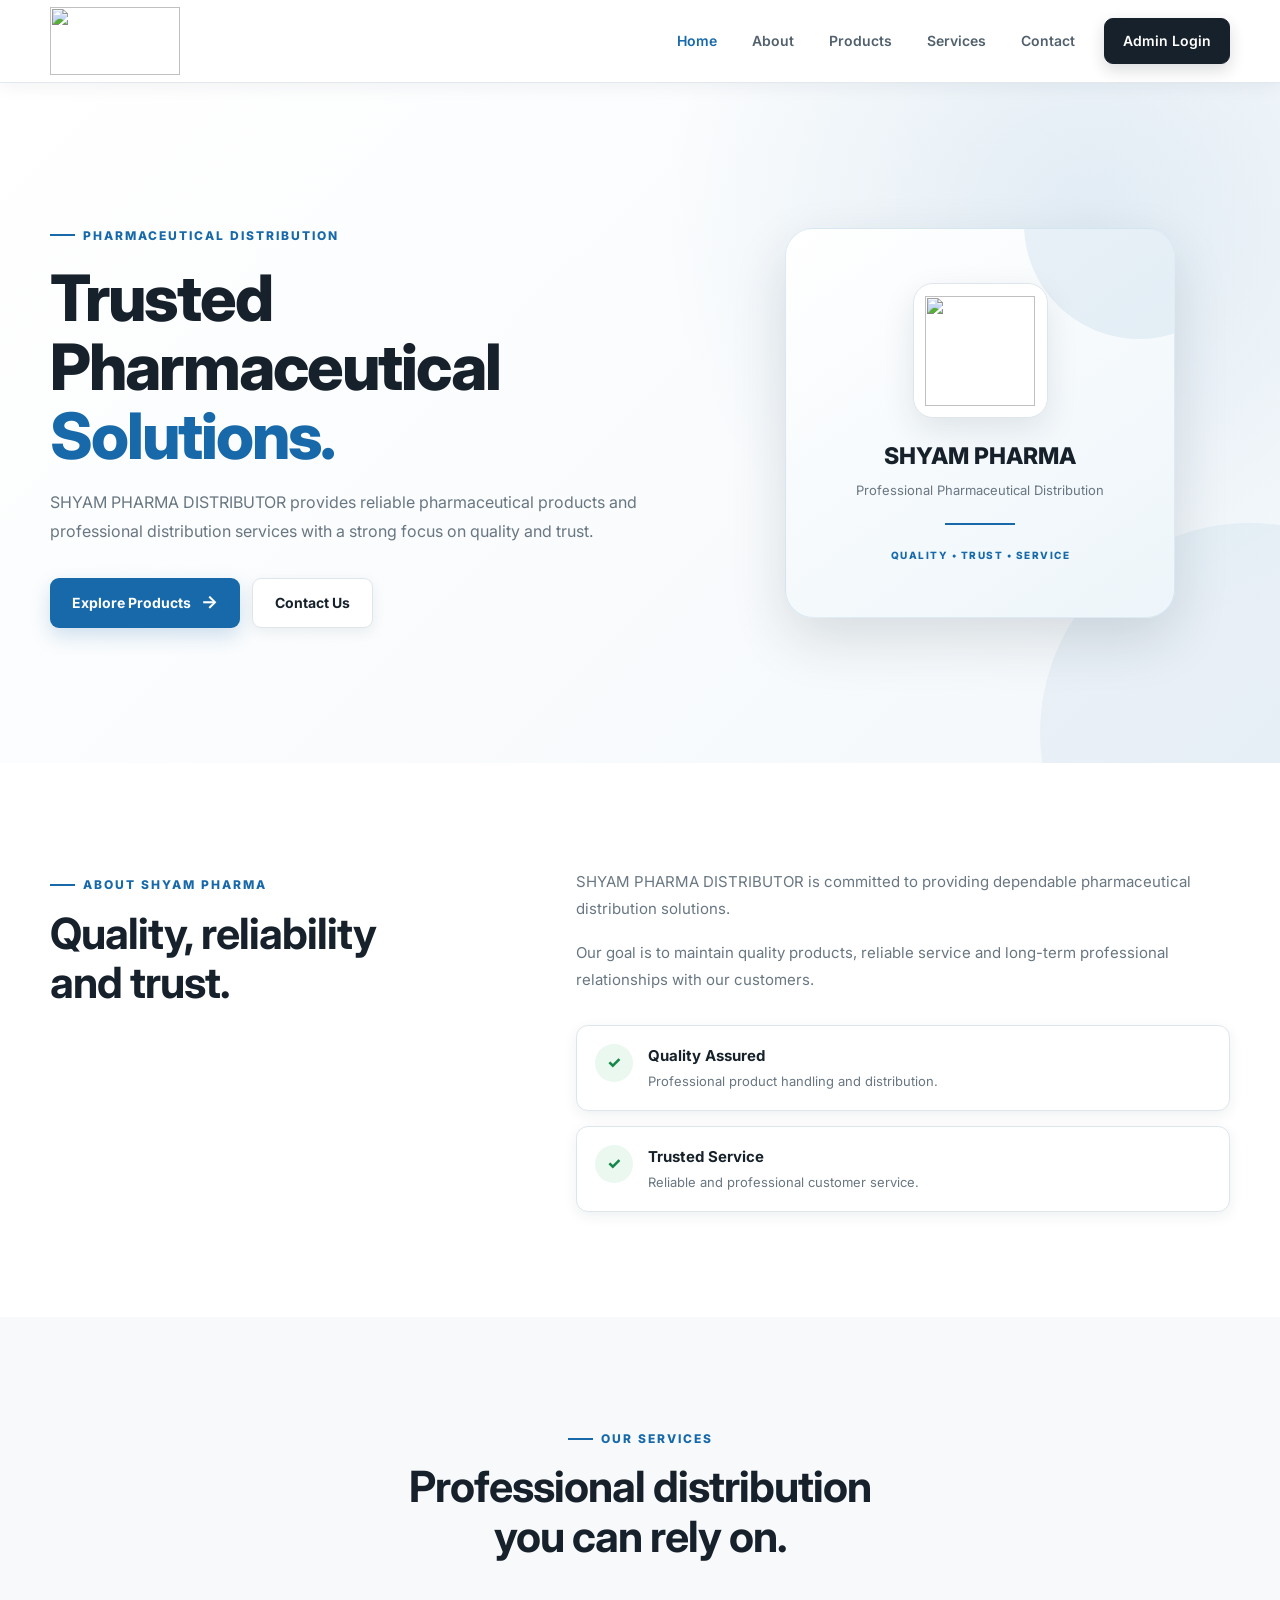
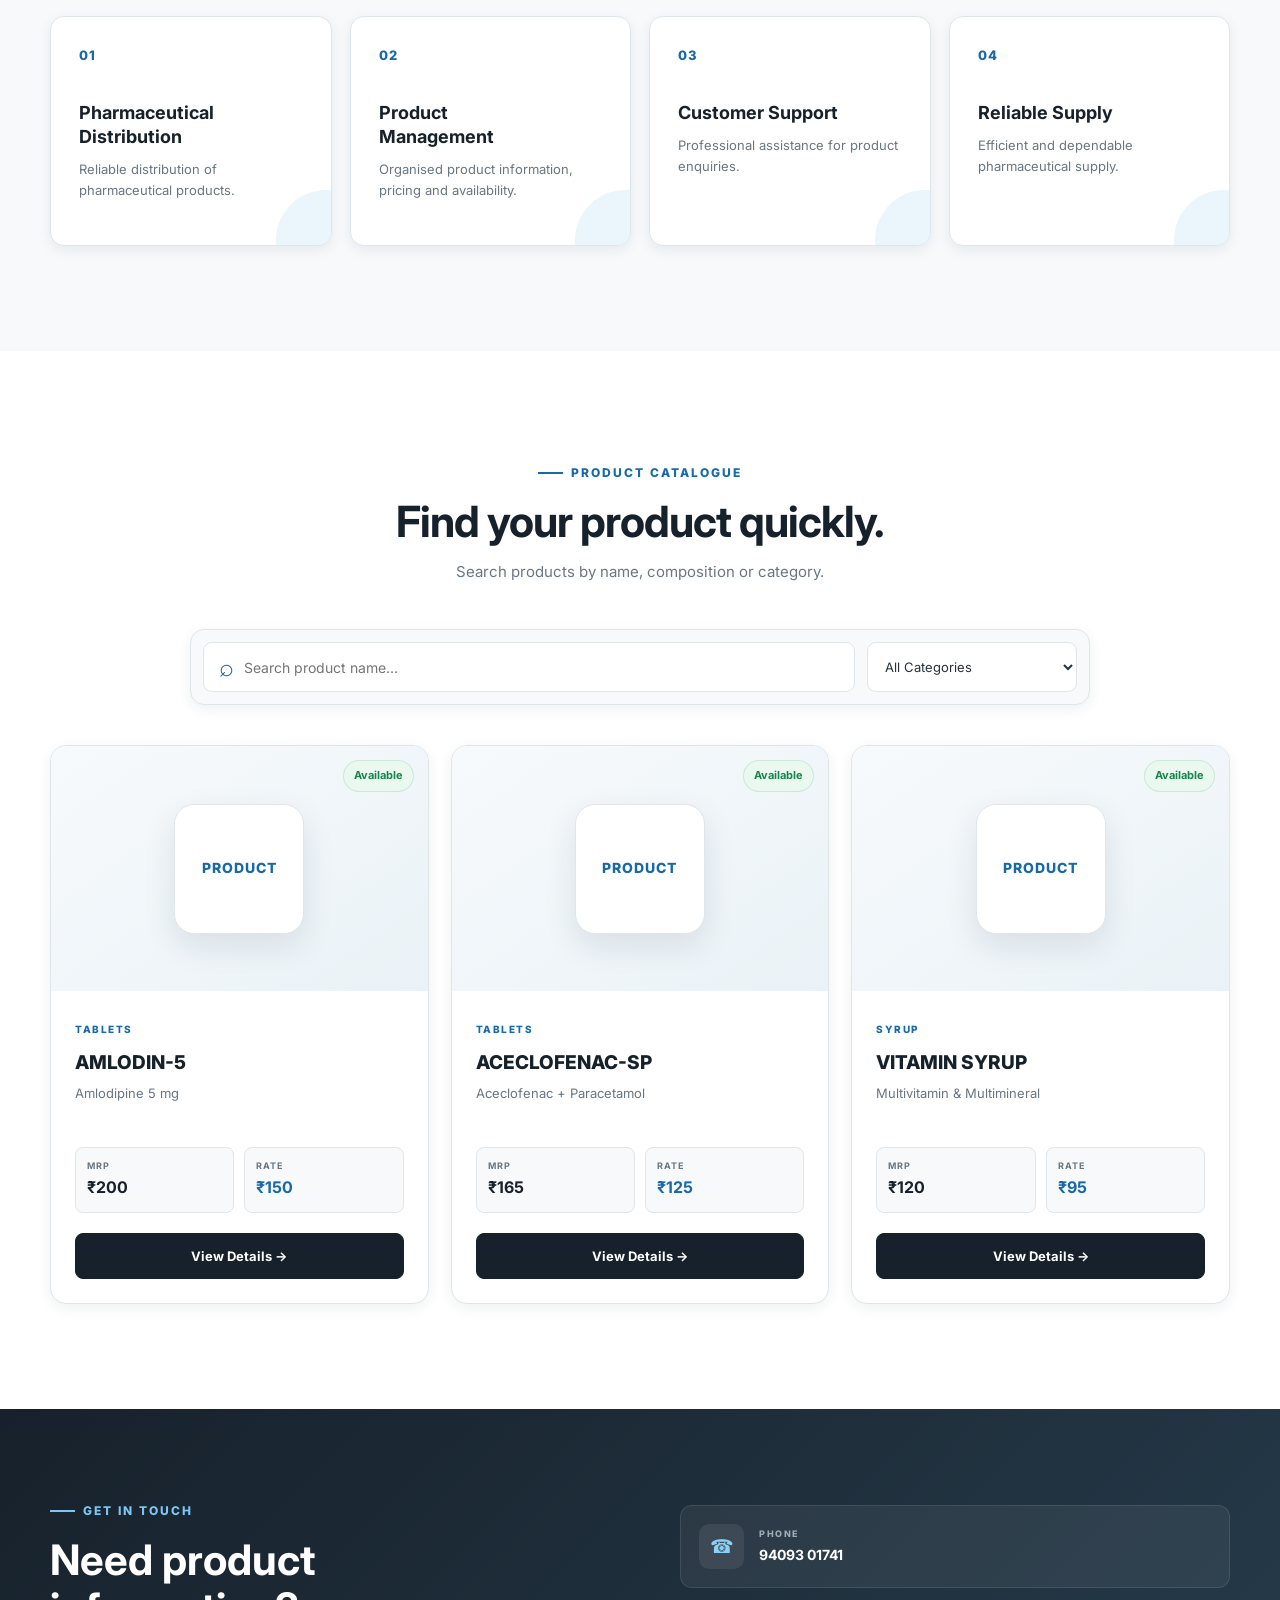
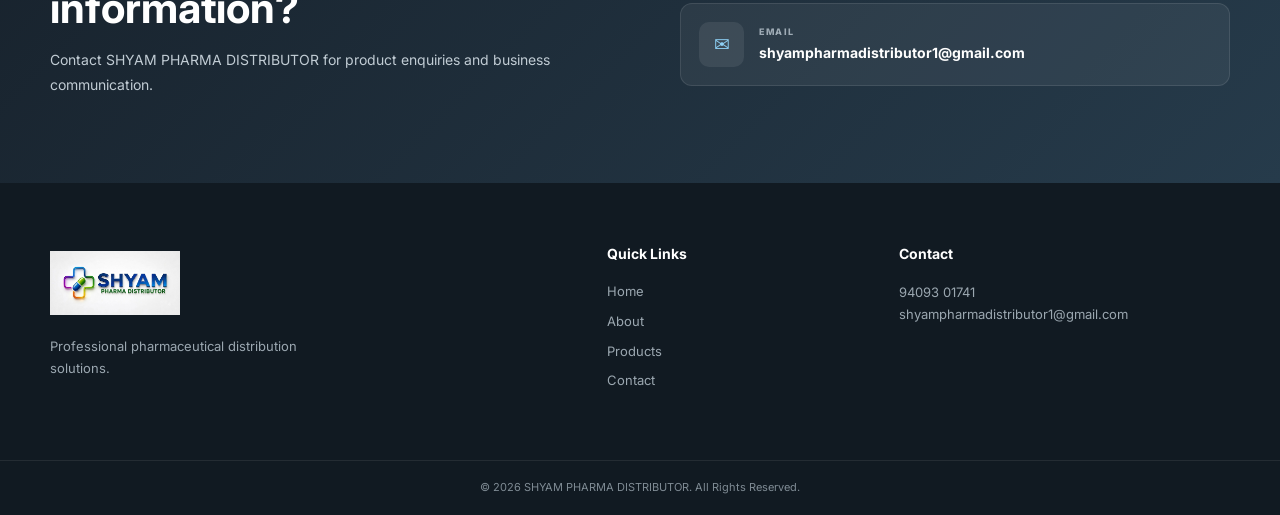
==== index.html @ 860d45e6 "Initial commit" ====
<!DOCTYPE html>
<html lang="en">
<head>
    <meta charset="UTF-8">
    <meta name="viewport" content="width=device-width, initial-scale=1.0">

    <title>SHYAM PHARMA DISTRIBUTOR</title>

    <!-- CSS -->
    <link rel="stylesheet" href="style.css">

    <!-- Google Font -->
    <link rel="preconnect" href="https://fonts.googleapis.com">
    <link rel="preconnect" href="https://fonts.gstatic.com" crossorigin>

    <link href="https://fonts.googleapis.com/css2?family=Inter:wght@400;500;600;700;800&display=swap" rel="stylesheet">
</head>

<body>

    <!-- ================= HEADER ================= -->

    <header class="header">

        <div class="container navbar">

            <!-- LOGO -->
            <a href="#home" class="logo">
                <img src="d:\Test_Projects\logo.png" alt="" height="150" width="150">
            </a>

            <!-- NAVIGATION -->
            <nav class="nav-menu">

                <a href="#home" class="active">Home</a>

                <a href="#about">About</a>

                <a href="#products">Products</a>

                <a href="#services">Services</a>

                <a href="#contact">Contact</a>

                <a href="admin.html" class="admin-button">
                    Admin Login
                </a>

            </nav>

            <!-- MOBILE MENU BUTTON -->
            <button class="menu-button" id="menuButton">
                ☰
            </button>

        </div>

    </header>


    <!-- ================= HERO SECTION ================= -->

    <main>

        <section class="hero" id="home">

            <div class="container hero-grid">

                <!-- LEFT CONTENT -->

                <div class="hero-content">

                    <span class="section-label">
                        PHARMACEUTICAL DISTRIBUTION
                    </span>

                    <h1>
                        Trusted Pharmaceutical
                        <span>Solutions.</span>
                    </h1>

                    <p>
                        SHYAM PHARMA DISTRIBUTOR provides reliable
                        pharmaceutical products and professional
                        distribution services with a strong focus
                        on quality and trust.
                    </p>

                    <div class="hero-buttons">

                        <a href="#products" class="btn btn-primary">
                            Explore Products
                            <span>→</span>
                        </a>

                        <a href="#contact" class="btn btn-secondary">
                            Contact Us
                        </a>

                    </div>

                </div>


                <!-- RIGHT VISUAL -->

                <div class="hero-visual">

                    <div class="hero-card">

                        <div class="medical-symbol">
                            <img src="d:\Test_Projects\Shyam.png" alt="" height="150" width="150">
                        </div>

                        <h2>
                            SHYAM PHARMA
                        </h2>

                        <p>
                            Professional Pharmaceutical
                            Distribution
                        </p>

                        <div class="card-line"></div>

                        <span>
                            QUALITY • TRUST • SERVICE
                        </span>

                    </div>

                </div>

            </div>

        </section>


        <!-- ================= ABOUT SECTION ================= -->

        <section class="section" id="about">

            <div class="container about-grid">

                <div class="section-heading">

                    <span class="section-label">
                        ABOUT SHYAM PHARMA
                    </span>

                    <h2>
                        Quality, reliability
                        <br>
                        and trust.
                    </h2>

                </div>


                <div class="about-content">

                    <p>
                        SHYAM PHARMA DISTRIBUTOR is committed to
                        providing dependable pharmaceutical
                        distribution solutions.
                    </p>

                    <p>
                        Our goal is to maintain quality products,
                        reliable service and long-term professional
                        relationships with our customers.
                    </p>


                    <div class="about-features">

                        <div class="feature">

                            <div class="feature-icon">
                                ✓
                            </div>

                            <div>
                                <h3>Quality Assured</h3>

                                <p>
                                    Professional product handling
                                    and distribution.
                                </p>
                            </div>

                        </div>


                        <div class="feature">

                            <div class="feature-icon">
                                ✓
                            </div>

                            <div>
                                <h3>Trusted Service</h3>

                                <p>
                                    Reliable and professional
                                    customer service.
                                </p>
                            </div>

                        </div>

                    </div>

                </div>

            </div>

        </section>


        <!-- ================= SERVICES ================= -->

        <section class="section gray-section" id="services">

            <div class="container">

                <div class="section-heading center">

                    <span class="section-label">
                        OUR SERVICES
                    </span>

                    <h2>
                        Professional distribution
                        <br>
                        you can rely on.
                    </h2>

                </div>


                <div class="services-grid">

                    <div class="service-card">

                        <div class="service-number">
                            01
                        </div>

                        <h3>
                            Pharmaceutical
                            Distribution
                        </h3>

                        <p>
                            Reliable distribution of
                            pharmaceutical products.
                        </p>

                    </div>


                    <div class="service-card">

                        <div class="service-number">
                            02
                        </div>

                        <h3>
                            Product
                            Management
                        </h3>

                        <p>
                            Organised product information,
                            pricing and availability.
                        </p>

                    </div>


                    <div class="service-card">

                        <div class="service-number">
                            03
                        </div>

                        <h3>
                            Customer
                            Support
                        </h3>

                        <p>
                            Professional assistance for
                            product enquiries.
                        </p>

                    </div>


                    <div class="service-card">

                        <div class="service-number">
                            04
                        </div>

                        <h3>
                            Reliable
                            Supply
                        </h3>

                        <p>
                            Efficient and dependable
                            pharmaceutical supply.
                        </p>

                    </div>

                </div>

            </div>

        </section>


        <!-- ================= PRODUCTS SECTION ================= -->

        <section class="section products-section" id="products">

            <div class="container">

                <div class="section-heading center">

                    <span class="section-label">
                        PRODUCT CATALOGUE
                    </span>

                    <h2>
                        Find your product quickly.
                    </h2>

                    <p>
                        Search products by name, composition
                        or category.
                    </p>

                </div>


                <!-- SEARCH BAR -->

                <div class="product-search">

                    <div class="search-box">

                        <span>⌕</span>

                        <input
                            type="text"
                            id="searchInput"
                            placeholder="Search product name..."
                        >

                    </div>


                    <select id="categoryFilter">

                        <option value="all">
                            All Categories
                        </option>

                        <option value="tablets">
                            Tablets
                        </option>

                        <option value="capsules">
                            Capsules
                        </option>

                        <option value="syrup">
                            Syrups
                        </option>

                        <option value="injection">
                            Injections
                        </option>

                    </select>

                </div>


                <!-- PRODUCT GRID -->

                <div class="products-grid" id="productsGrid">

                    <!-- PRODUCT CARD -->

                    <article
                        class="product-card"
                        data-name="amlodin 5"
                        data-category="tablets"
                    >

                        <div class="product-image">

                            <div class="product-placeholder">
                                PHARMA
                            </div>

                            <span class="stock-badge">
                                Available
                            </span>

                        </div>


                        <div class="product-info">

                            <span class="product-category">
                                TABLETS
                            </span>

                            <h3>
                                AMLODIN-5
                            </h3>

                            <p>
                                Amlodipine 5 mg
                            </p>


                            <div class="product-price">

                                <div>
                                    <small>MRP</small>
                                    <strong>₹200</strong>
                                </div>

                                <div>
                                    <small>RATE</small>
                                    <strong>₹150</strong>
                                </div>

                            </div>


                            <button
                                class="details-button"
                                onclick="openProduct('AMLODIN-5')"
                            >
                                View Details →
                            </button>

                        </div>

                    </article>


                    <!-- PRODUCT CARD -->

                    <article
                        class="product-card"
                        data-name="aceclofenac sp"
                        data-category="tablets"
                    >

                        <div class="product-image">

                            <div class="product-placeholder">
                                PHARMA
                            </div>

                            <span class="stock-badge">
                                Available
                            </span>

                        </div>


                        <div class="product-info">

                            <span class="product-category">
                                TABLETS
                            </span>

                            <h3>
                                ACECLOFENAC-SP
                            </h3>

                            <p>
                                Aceclofenac + Paracetamol
                            </p>


                            <div class="product-price">

                                <div>
                                    <small>MRP</small>
                                    <strong>₹165</strong>
                                </div>

                                <div>
                                    <small>RATE</small>
                                    <strong>₹125</strong>
                                </div>

                            </div>


                            <button
                                class="details-button"
                                onclick="openProduct('ACECLOFENAC-SP')"
                            >
                                View Details →
                            </button>

                        </div>

                    </article>


                    <!-- PRODUCT CARD -->

                    <article
                        class="product-card"
                        data-name="vitamin syrup"
                        data-category="syrup"
                    >

                        <div class="product-image">

                            <div class="product-placeholder">
                                PHARMA
                            </div>

                            <span class="stock-badge">
                                Available
                            </span>

                        </div>


                        <div class="product-info">

                            <span class="product-category">
                                SYRUP
                            </span>

                            <h3>
                                VITAMIN SYRUP
                            </h3>

                            <p>
                                Multivitamin & Multimineral
                            </p>


                            <div class="product-price">

                                <div>
                                    <small>MRP</small>
                                    <strong>₹120</strong>
                                </div>

                                <div>
                                    <small>RATE</small>
                                    <strong>₹95</strong>
                                </div>

                            </div>


                            <button
                                class="details-button"
                                onclick="openProduct('VITAMIN SYRUP')"
                            >
                                View Details →
                            </button>

                        </div>

                    </article>

                </div>

            </div>

        </section>


        <!-- ================= CONTACT ================= -->

        <section class="contact-section" id="contact">

            <div class="container contact-grid">

                <div>

                    <span class="section-label">
                        GET IN TOUCH
                    </span>

                    <h2>
                        Need product
                        information?
                    </h2>

                    <p>
                        Contact SHYAM PHARMA DISTRIBUTOR
                        for product enquiries and business
                        communication.
                    </p>

                </div>


                <div class="contact-details">

                    <div class="contact-item">

                        <span class="contact-icon">
                            ☎
                        </span>

                        <div>

                            <small>PHONE</small>

                            <strong>
                                94093 01741
                            </strong>

                        </div>

                    </div>


                    <div class="contact-item">

                        <span class="contact-icon">
                            ✉
                        </span>

                        <div>

                            <small>EMAIL</small>

                            <strong>
                                shyampharmadistributor1@gmail.com
                            </strong>

                        </div>

                    </div>

                </div>

            </div>

        </section>

    </main>


    <!-- ================= FOOTER ================= -->

    <footer>

        <div class="container footer-grid">

            <div>

                <img
                    src="logo.png"
                    alt="SHYAM PHARMA"
                    class="footer-logo"
                    height="200"
                    width="200"
                >

                <p>
                    Professional pharmaceutical
                    distribution solutions.
                </p>

            </div>


            <div>

                <h3>
                    Quick Links
                </h3>

                <a href="#home">Home</a>
                <a href="#about">About</a>
                <a href="#products">Products</a>
                <a href="#contact">Contact</a>

            </div>


            <div>

                <h3>
                    Contact
                </h3>

                <p>
                    94093 01741
                </p>

                <p>
                    shyampharmadistributor1@gmail.com
                </p>

            </div>

        </div>


        <div class="footer-bottom">

            © 2026 SHYAM PHARMA DISTRIBUTOR.
            All Rights Reserved.

        </div>

    </footer>


    <!-- ================= PRODUCT MODAL ================= -->

    <div class="modal" id="productModal">

        <div class="modal-content product-modal-content">

            <!-- CLOSE BUTTON -->

            <button
                class="modal-close"
                onclick="closeProduct()"
                type="button"
            >
                ×
            </button>


            <!-- PRODUCT IMAGE -->

            <div class="modal-product-image">

                <img
                    id="modalProductImage"
                    src=""
                    alt="Product Image"
                >

                <div
                    id="modalProductPlaceholder"
                    class="modal-product-placeholder"
                >
                    PRODUCT
                </div>

            </div>


            <!-- PRODUCT DETAILS -->

            <div class="modal-product-details">

                <span class="section-label">
                    PRODUCT DETAILS
                </span>


                <h2 id="modalProductName">
                    Product Name
                </h2>


                <p
                    id="modalProductDescription"
                    class="modal-description"
                >
                    Product description.
                </p>


                <!-- STATUS -->

                <div class="modal-status-row">

                    <span class="modal-label">
                        STATUS
                    </span>

                    <!-- ONLY CHANGE: ID MATCHED WITH script.js -->

                    <span
                        id="modalAvailability"
                        class="modal-status available"
                    >
                        Available
                    </span>

                </div>


                <!-- DETAILS GRID -->

                <div class="modal-info">

                    <!-- COMPOSITION -->

                    <div class="modal-detail-box">

                        <small>
                            COMPOSITION
                        </small>

                        <strong id="modalComposition">
                            —
                        </strong>

                    </div>


                    <!-- MRP -->

                    <div class="modal-detail-box">

                        <small>
                            MRP
                        </small>

                        <strong id="modalMRP">
                            ₹0
                        </strong>

                    </div>


                    <!-- RATE -->

                    <div class="modal-detail-box">

                        <small>
                            RATE
                        </small>

                        <strong id="modalRate">
                            ₹0
                        </strong>

                    </div>


                    <!-- PACK SIZE -->

                    <div class="modal-detail-box">

                        <small>
                            PACK SIZE
                        </small>

                        <strong id="modalPackSize">
                            —
                        </strong>

                    </div>


                    <!-- MANUFACTURER -->

                    <div class="modal-detail-box modal-full-width">

                        <small>
                            MANUFACTURER
                        </small>

                        <strong id="modalManufacturer">
                            —
                        </strong>

                    </div>

                </div>

            </div>

        </div>

    </div>


    <!-- JavaScript -->

    <script src="script.js"></script>

</body>
</html>
---- style.css ----
/* =========================================================
   SHYAM PHARMA DISTRIBUTOR
   PROFESSIONAL MEDICAL WEBSITE
   ========================================================= */

@import url('https://fonts.googleapis.com/css2?family=Inter:wght@400;500;600;700;800&display=swap');


/* =========================================================
   ROOT
   ========================================================= */

:root {

    --primary: #1769aa;
    --primary-dark: #0f4f82;
    --primary-light: #eaf5fc;

    --dark: #17212b;
    --dark-2: #24313d;

    --text: #26323d;
    --muted: #697782;

    --white: #ffffff;

    --background: #f7f9fb;
    --background-2: #eef3f7;

    --border: #dfe6eb;

    --success: #18864b;
    --success-bg: #eaf8f0;

    --danger: #c84242;
    --danger-bg: #fff0f0;

    --shadow-sm:
        0 4px 14px rgba(20, 40, 60, 0.07);

    --shadow:
        0 12px 32px rgba(20, 40, 60, 0.10);

    --shadow-lg:
        0 22px 55px rgba(20, 40, 60, 0.14);

    --radius-sm: 8px;
    --radius: 14px;
    --radius-lg: 20px;

    --container: 1180px;

}


/* =========================================================
   RESET
   ========================================================= */

* {
    margin: 0;
    padding: 0;
    box-sizing: border-box;
}

html {
    scroll-behavior: smooth;
}

body {

    font-family:
        "Inter",
        Arial,
        Helvetica,
        sans-serif;

    color: var(--text);

    background: var(--white);

    line-height: 1.6;

    overflow-x: hidden;

}

img {
    max-width: 100%;
    display: block;
}

button,
input,
select {
    font-family: inherit;
}

button {
    border: none;
}

a {
    color: inherit;
    text-decoration: none;
}


/* =========================================================
   CONTAINER
   ========================================================= */

.container {

    width: min(
        calc(100% - 40px),
        var(--container)
    );

    margin: 0 auto;

}


/* =========================================================
   HEADER
   ========================================================= */

.header {

    position: sticky;

    top: 0;

    z-index: 1000;

    background:
        rgba(255,255,255,0.96);

    backdrop-filter:
        blur(14px);

    border-bottom:
        1px solid
        rgba(223,230,235,0.9);

    box-shadow:
        0 3px 18px
        rgba(20,40,60,0.06);

}


/* =========================================================
   NAVBAR
   ========================================================= */

.navbar {

    min-height: 82px;

    display: flex;

    align-items: center;

    justify-content: space-between;

    gap: 30px;

}


/* =========================================================
   LOGO
   ========================================================= */

.logo {

    display: flex;

    align-items: center;

    flex-shrink: 0;

}

.logo img {

    width: 130px;

    height: 68px;

    object-fit: contain;

    transition:
        transform .25s ease;

}

.logo:hover img {

    transform:
        scale(1.03);

}


/* =========================================================
   NAVIGATION
   ========================================================= */

.nav-menu {

    display: flex;

    align-items: center;

    gap: 7px;

}


.nav-menu a {

    position: relative;

    padding:
        10px 14px;

    border-radius:
        8px;

    color:
        #52616d;

    font-size:
        14px;

    font-weight:
        600;

    transition:
        all .25s ease;

}


.nav-menu a:not(.admin-button):hover {

    color:
        var(--primary);

    background:
        var(--primary-light);

}


.nav-menu a.active {

    color:
        var(--primary);

}


/* =========================================================
   ADMIN BUTTON
   ========================================================= */

.nav-menu .admin-button {

    margin-left:
        8px;

    padding:
        11px 18px;

    color:
        var(--white);

    background:
        var(--dark);

    border:
        1px solid
        var(--dark);

    border-radius:
        9px;

    box-shadow:
        0 6px 15px
        rgba(23,33,43,0.16);

}


.nav-menu .admin-button:hover {

    background:
        var(--primary);

    border-color:
        var(--primary);

    transform:
        translateY(-1px);

    box-shadow:
        0 8px 20px
        rgba(23,105,170,0.22);

}


/* =========================================================
   MOBILE MENU
   ========================================================= */

.menu-button {

    display: none;

    width: 43px;

    height: 43px;

    border:
        1px solid
        var(--border);

    border-radius:
        9px;

    background:
        var(--white);

    color:
        var(--dark);

    font-size:
        22px;

    cursor: pointer;

}


/* =========================================================
   HERO
   ========================================================= */

.hero {

    position: relative;

    min-height:
        680px;

    display:
        flex;

    align-items:
        center;

    background:

        radial-gradient(
            circle at 85% 20%,
            rgba(23,105,170,0.10),
            transparent 35%
        ),

        linear-gradient(
            135deg,
            #ffffff 0%,
            #f4f8fb 100%
        );

    overflow: hidden;

}


.hero::before {

    content: "";

    position: absolute;

    width: 420px;

    height: 420px;

    right: -180px;

    bottom: -180px;

    border-radius: 50%;

    background:
        rgba(23,105,170,0.06);

}


.hero-grid {

    display: grid;

    grid-template-columns:
        1.1fr .9fr;

    align-items: center;

    gap: 70px;

}


/* =========================================================
   SECTION LABEL
   ========================================================= */

.section-label {

    display: inline-flex;

    align-items: center;

    gap: 8px;

    color:
        var(--primary);

    font-size:
        12px;

    font-weight:
        800;

    letter-spacing:
        2px;

}


.section-label::before {

    content: "";

    width: 25px;

    height: 2px;

    background:
        var(--primary);

}


/* =========================================================
   HERO CONTENT
   ========================================================= */

.hero-content h1 {

    max-width:
        700px;

    margin:
        18px 0;

    color:
        var(--dark);

    font-size:
        clamp(42px, 5vw, 66px);

    line-height:
        1.08;

    letter-spacing:
        -2px;

    font-weight:
        800;

}


.hero-content h1 span {

    color:
        var(--primary);

}


.hero-content > p {

    max-width:
        650px;

    margin-bottom:
        32px;

    color:
        var(--muted);

    font-size:
        16px;

    line-height:
        1.8;

}


/* =========================================================
   HERO BUTTONS
   ========================================================= */

.hero-buttons {

    display:
        flex;

    flex-wrap:
        wrap;

    gap:
        12px;

}


.btn {

    display:
        inline-flex;

    align-items:
        center;

    justify-content:
        center;

    min-height:
        50px;

    padding:
        0 22px;

    border-radius:
        9px;

    font-size:
        14px;

    font-weight:
        700;

    transition:
        all .25s ease;

}


.btn-primary {

    color:
        var(--white);

    background:
        var(--primary);

    box-shadow:
        0 8px 20px
        rgba(23,105,170,0.20);

}


.btn-primary:hover {

    background:
        var(--primary-dark);

    transform:
        translateY(-2px);

    box-shadow:
        0 12px 25px
        rgba(23,105,170,0.28);

}


.btn-primary span {

    margin-left:
        10px;

    font-size:
        18px;

}


.btn-secondary {

    color:
        var(--dark);

    background:
        var(--white);

    border:
        1px solid
        var(--border);

    box-shadow:
        var(--shadow-sm);

}


.btn-secondary:hover {

    border-color:
        var(--primary);

    color:
        var(--primary);

    transform:
        translateY(-2px);

    box-shadow:
        var(--shadow);

}


/* =========================================================
   HERO VISUAL
   ========================================================= */

.hero-visual {

    display:
        flex;

    justify-content:
        center;

}


.hero-card {

    position:
        relative;

    width:
        min(100%, 390px);

    min-height:
        390px;

    padding:
        45px 35px;

    display:
        flex;

    flex-direction:
        column;

    align-items:
        center;

    justify-content:
        center;

    text-align:
        center;

    background:
        linear-gradient(
            145deg,
            #ffffff,
            #edf5fa
        );

    border:
        1px solid
        rgba(23,105,170,0.12);

    border-radius:
        28px;

    box-shadow:
        var(--shadow-lg);

    overflow:
        hidden;

}


.hero-card::before {

    content:
        "";

    position:
        absolute;

    width:
        230px;

    height:
        230px;

    top:
        -120px;

    right:
        -80px;

    border-radius:
        50%;

    background:
        rgba(23,105,170,0.08);

}


.medical-symbol {

    position:
        relative;

    width:
        135px;

    height:
        135px;

    margin-bottom:
        20px;

    display:
        flex;

    align-items:
        center;

    justify-content:
        center;

    background:
        var(--white);

    border:
        1px solid
        var(--border);

    border-radius:
        20px;

    box-shadow:
        var(--shadow);

}


.medical-symbol img {

    width:
        110px;

    height:
        110px;

    object-fit:
        contain;

}


.hero-card h2 {

    color:
        var(--dark);

    font-size:
        23px;

    font-weight:
        800;

}


.hero-card p {

    margin-top:
        5px;

    color:
        var(--muted);

    font-size:
        13px;

}


.card-line {

    width:
        70px;

    height:
        2px;

    margin:
        22px 0;

    background:
        var(--primary);

}


.hero-card > span:last-child {

    color:
        var(--primary);

    font-size:
        10px;

    font-weight:
        800;

    letter-spacing:
        1.5px;

}


/* =========================================================
   GENERAL SECTIONS
   ========================================================= */

.section {

    padding:
        105px 0;

}


.gray-section {

    background:
        var(--background);

}


.products-section {

    background:
        #ffffff;

}


/* =========================================================
   SECTION HEADING
   ========================================================= */

.section-heading h2 {

    margin-top:
        14px;

    color:
        var(--dark);

    font-size:
        clamp(30px, 4vw, 43px);

    line-height:
        1.15;

    letter-spacing:
        -1px;

}


.section-heading p {

    margin-top:
        14px;

    color:
        var(--muted);

    font-size:
        15px;

}


.section-heading.center {

    text-align:
        center;

}


.section-heading.center .section-label {

    justify-content:
        center;

}


/* =========================================================
   ABOUT
   ========================================================= */

.about-grid {

    display:
        grid;

    grid-template-columns:
        .8fr 1.2fr;

    gap:
        90px;

    align-items:
        start;

}


.about-content > p {

    margin-bottom:
        17px;

    color:
        var(--muted);

    font-size:
        15px;

    line-height:
        1.8;

}


.about-features {

    margin-top:
        32px;

    display:
        grid;

    gap:
        15px;

}


.feature {

    display:
        flex;

    gap:
        15px;

    padding:
        18px;

    background:
        var(--white);

    border:
        1px solid
        var(--border);

    border-radius:
        12px;

    box-shadow:
        var(--shadow-sm);

    transition:
        all .25s ease;

}


.feature:hover {

    transform:
        translateY(-3px);

    box-shadow:
        var(--shadow);

    border-color:
        rgba(23,105,170,0.25);

}


.feature-icon {

    flex-shrink:
        0;

    width:
        38px;

    height:
        38px;

    display:
        flex;

    align-items:
        center;

    justify-content:
        center;

    color:
        var(--success);

    background:
        var(--success-bg);

    border-radius:
        50%;

    font-weight:
        800;

}


.feature h3 {

    margin-bottom:
        3px;

    color:
        var(--dark);

    font-size:
        15px;

}


.feature p {

    color:
        var(--muted);

    font-size:
        13px;

}


/* =========================================================
   SERVICES
   ========================================================= */

.services-grid {

    margin-top:
        55px;

    display:
        grid;

    grid-template-columns:
        repeat(4, 1fr);

    gap:
        18px;

}


.service-card {

    position:
        relative;

    min-height:
        230px;

    padding:
        28px;

    background:
        var(--white);

    border:
        1px solid
        var(--border);

    border-radius:
        var(--radius);

    box-shadow:
        var(--shadow-sm);

    transition:
        all .3s ease;

    overflow:
        hidden;

}


.service-card::after {

    content:
        "";

    position:
        absolute;

    width:
        100px;

    height:
        100px;

    right:
        -45px;

    bottom:
        -45px;

    border-radius:
        50%;

    background:
        var(--primary-light);

}


.service-card:hover {

    transform:
        translateY(-7px);

    border-color:
        rgba(23,105,170,0.20);

    box-shadow:
        var(--shadow-lg);

}


.service-number {

    margin-bottom:
        35px;

    color:
        var(--primary);

    font-size:
        13px;

    font-weight:
        800;

    letter-spacing:
        1px;

}


.service-card h3 {

    max-width:
        180px;

    color:
        var(--dark);

    font-size:
        18px;

    line-height:
        1.35;

}


.service-card p {

    margin-top:
        10px;

    color:
        var(--muted);

    font-size:
        13px;

}


/* =========================================================
   PRODUCT SEARCH
   ========================================================= */

.product-search {

    max-width:
        900px;

    margin:
        45px auto 40px;

    display:
        grid;

    grid-template-columns:
        1fr 210px;

    gap:
        12px;

    padding:
        12px;

    background:
        var(--background);

    border:
        1px solid
        var(--border);

    border-radius:
        14px;

    box-shadow:
        var(--shadow-sm);

}


.search-box {

    height:
        50px;

    display:
        flex;

    align-items:
        center;

    gap:
        10px;

    padding:
        0 15px;

    background:
        var(--white);

    border:
        1px solid
        var(--border);

    border-radius:
        9px;

}


.search-box span {

    color:
        var(--primary);

    font-size:
        25px;

}


.search-box input {

    width:
        100%;

    height:
        100%;

    border:
        none;

    outline:
        none;

    color:
        var(--text);

    background:
        transparent;

    font-size:
        14px;

}


.product-search select {

    height:
        50px;

    padding:
        0 13px;

    color:
        var(--text);

    background:
        var(--white);

    border:
        1px solid
        var(--border);

    border-radius:
        9px;

    outline:
        none;

    font-size:
        13px;

    cursor:
        pointer;

}


.product-search select:focus {

    border-color:
        var(--primary);

    box-shadow:
        0 0 0 3px
        rgba(23,105,170,0.10);

}


/* =========================================================
   PRODUCT GRID
   ========================================================= */

.products-grid {

    display:
        grid;

    grid-template-columns:
        repeat(3, 1fr);

    gap:
        22px;

}


/* =========================================================
   PRODUCT CARD
   ========================================================= */

.product-card {

    background:
        var(--white);

    border:
        1px solid
        var(--border);

    border-radius:
        16px;

    overflow:
        hidden;

    box-shadow:
        var(--shadow-sm);

    transition:
        transform .3s ease,
        box-shadow .3s ease,
        border-color .3s ease;

}


.product-card:hover {

    transform:
        translateY(-8px);

    box-shadow:
        var(--shadow-lg);

    border-color:
        rgba(23,105,170,0.20);

}


/* =========================================================
   PRODUCT IMAGE
   ========================================================= */

.product-image {

    position:
        relative;

    height:
        245px;

    display:
        flex;

    align-items:
        center;

    justify-content:
        center;

    background:
        linear-gradient(
            145deg,
            #f7fafc,
            #eaf2f7
        );

    overflow:
        hidden;

}


.product-image img {

    transition:
        transform .35s ease;

}


.product-card:hover
.product-image img {

    transform:
        scale(1.06);

}


.product-placeholder {

    width:
        130px;

    height:
        130px;

    display:
        flex;

    align-items:
        center;

    justify-content:
        center;

    color:
        var(--primary);

    background:
        var(--white);

    border:
        1px solid
        var(--border);

    border-radius:
        20px;

    box-shadow:
        var(--shadow);

    font-size:
        14px;

    font-weight:
        800;

    letter-spacing:
        1px;

}


/* =========================================================
   STOCK BADGE
   ========================================================= */

.stock-badge {

    position:
        absolute;

    top:
        14px;

    right:
        14px;

    padding:
        6px 10px;

    border-radius:
        20px;

    font-size:
        11px;

    font-weight:
        700;

    background:
        var(--success-bg);

    color:
        var(--success);

    border:
        1px solid
        rgba(24,134,75,0.14);

}


.stock-badge.out-of-stock {

    color:
        var(--danger);

    background:
        var(--danger-bg);

    border-color:
        rgba(200,66,66,0.14);

}


/* =========================================================
   PRODUCT INFO
   ========================================================= */

.product-info {

    padding:
        24px;

}


.product-category {

    color:
        var(--primary);

    font-size:
        10px;

    font-weight:
        800;

    letter-spacing:
        1.5px;

}


.product-info h3 {

    margin-top:
        7px;

    color:
        var(--dark);

    font-size:
        19px;

    font-weight:
        800;

}


.product-info > p {

    min-height:
        44px;

    margin-top:
        5px;

    color:
        var(--muted);

    font-size:
        13px;

}


/* =========================================================
   PRODUCT PRICE
   ========================================================= */

.product-price {

    display:
        grid;

    grid-template-columns:
        1fr 1fr;

    gap:
        10px;

    margin:
        20px 0;

}


.product-price > div {

    padding:
        11px;

    background:
        var(--background);

    border:
        1px solid
        var(--border);

    border-radius:
        8px;

}


.product-price small {

    display:
        block;

    margin-bottom:
        2px;

    color:
        var(--muted);

    font-size:
        9px;

    font-weight:
        700;

    letter-spacing:
        1px;

}


.product-price strong {

    color:
        var(--dark);

    font-size:
        16px;

}


.product-price > div:last-child strong {

    color:
        var(--primary);

}


/* =========================================================
   DETAILS BUTTON
   ========================================================= */

.details-button {

    width:
        100%;

    min-height:
        46px;

    color:
        var(--white);

    background:
        var(--dark);

    border:
        1px solid
        var(--dark);

    border-radius:
        8px;

    font-size:
        13px;

    font-weight:
        700;

    cursor:
        pointer;

    transition:
        all .25s ease;

}


.details-button:hover {

    background:
        var(--primary);

    border-color:
        var(--primary);

    transform:
        translateY(-2px);

    box-shadow:
        0 8px 18px
        rgba(23,105,170,0.20);

}


/* =========================================================
   CONTACT
   ========================================================= */

.contact-section {

    padding:
        85px 0;

    color:
        var(--white);

    background:
        linear-gradient(
            135deg,
            var(--dark),
            #263b4b
        );

}


.contact-grid {

    display:
        grid;

    grid-template-columns:
        1fr 1fr;

    gap:
        80px;

    align-items:
        center;

}


.contact-section .section-label {

    color:
        #7fc5f3;

}


.contact-section .section-label::before {

    background:
        #7fc5f3;

}


.contact-section h2 {

    max-width:
        500px;

    margin:
        15px 0;

    font-size:
        42px;

    line-height:
        1.15;

}


.contact-section p {

    max-width:
        560px;

    color:
        #c1ccd4;

    font-size:
        14px;

    line-height:
        1.8;

}


.contact-details {

    display:
        grid;

    gap:
        15px;

}


.contact-item {

    display:
        flex;

    align-items:
        center;

    gap:
        15px;

    padding:
        18px;

    background:
        rgba(255,255,255,0.06);

    border:
        1px solid
        rgba(255,255,255,0.10);

    border-radius:
        12px;

    transition:
        all .25s ease;

}


.contact-item:hover {

    background:
        rgba(255,255,255,0.09);

    transform:
        translateX(5px);

}


.contact-icon {

    width:
        45px;

    height:
        45px;

    display:
        flex;

    align-items:
        center;

    justify-content:
        center;

    color:
        #8dd0f5;

    background:
        rgba(255,255,255,0.08);

    border-radius:
        10px;

    font-size:
        19px;

}


.contact-item small {

    display:
        block;

    margin-bottom:
        2px;

    color:
        #9eabb5;

    font-size:
        9px;

    font-weight:
        800;

    letter-spacing:
        1.5px;

}


.contact-item strong {

    display:
        block;

    color:
        var(--white);

    font-size:
        14px;

    word-break:
        break-word;

}


/* =========================================================
   FOOTER
   ========================================================= */

footer {

    background:
        #111a22;

    color:
        #ffffff;

}


.footer-grid {

    padding:
        60px 0;

    display:
        grid;

    grid-template-columns:
        1.5fr .7fr 1fr;

    gap:
        60px;

}


.footer-logo {

    width:
        130px;

    height:
        80px;

    object-fit:
        contain;

    margin-bottom:
        12px;

}


.footer-grid p {

    max-width:
        300px;

    color:
        #9ba7b0;

    font-size:
        13px;

    line-height:
        1.7;

}


.footer-grid h3 {

    margin-bottom:
        16px;

    font-size:
        14px;

}


.footer-grid a {

    display:
        block;

    width:
        fit-content;

    margin-bottom:
        9px;

    color:
        #9ba7b0;

    font-size:
        13px;

    transition:
        color .2s ease;

}


.footer-grid a:hover {

    color:
        #73bce8;

}


.footer-bottom {

    padding:
        18px 20px;

    border-top:
        1px solid
        rgba(255,255,255,0.08);

    color:
        #7f8b94;

    text-align:
        center;

    font-size:
        11px;

}


/* =========================================================
   PRODUCT MODAL
   ========================================================= */

.modal {

    position:
        fixed;

    inset:
        0;

    z-index:
        3000;

    display:
        flex;

    align-items:
        center;

    justify-content:
        center;

    padding:
        20px;

    background:
        rgba(10,20,30,0.65);

    backdrop-filter:
        blur(7px);

    opacity:
        0;

    visibility:
        hidden;

    transition:
        all .25s ease;

}


.modal.show {

    opacity:
        1;

    visibility:
        visible;

}


.product-modal-content {

    position:
        relative;

    width:
        min(100%, 900px);

    max-height:
        90vh;

    display:
        grid;

    grid-template-columns:
        .85fr 1.15fr;

    background:
        var(--white);

    border:
        1px solid
        var(--border);

    border-radius:
        20px;

    overflow:
        auto;

    box-shadow:
        0 30px 80px
        rgba(0,0,0,0.25);

    transform:
        translateY(20px)
        scale(.98);

    transition:
        transform .3s ease;

}


.modal.show
.product-modal-content {

    transform:
        translateY(0)
        scale(1);

}


.modal-close {

    position:
        absolute;

    top:
        15px;

    right:
        15px;

    z-index:
        5;

    width:
        38px;

    height:
        38px;

    display:
        flex;

    align-items:
        center;

    justify-content:
        center;

    color:
        var(--dark);

    background:
        var(--white);

    border:
        1px solid
        var(--border);

    border-radius:
        50%;

    font-size:
        24px;

    cursor:
        pointer;

    box-shadow:
        var(--shadow-sm);

    transition:
        all .2s ease;

}


.modal-close:hover {

    color:
        var(--white);

    background:
        var(--danger);

    border-color:
        var(--danger);

    transform:
        rotate(90deg);

}


/* =========================================================
   MODAL IMAGE
   ========================================================= */

.modal-product-image {

    min-height:
        480px;

    display:
        flex;

    align-items:
        center;

    justify-content:
        center;

    padding:
        45px;

    background:
        linear-gradient(
            145deg,
            #f4f8fb,
            #e6f0f6
        );

}


.modal-product-image img {

    max-width:
        100%;

    max-height:
        360px;

    object-fit:
        contain;

    display:
        none;

}


.modal-product-placeholder {

    width:
        190px;

    height:
        190px;

    display:
        flex;

    align-items:
        center;

    justify-content:
        center;

    color:
        var(--primary);

    background:
        var(--white);

    border:
        1px solid
        var(--border);

    border-radius:
        25px;

    box-shadow:
        var(--shadow);

    font-size:
        15px;

    font-weight:
        800;

}


/* =========================================================
   MODAL DETAILS
   ========================================================= */

.modal-product-details {

    padding:
        50px 40px;

}


.modal-product-details h2 {

    margin:
        10px 0;

    color:
        var(--dark);

    font-size:
        30px;

}


.modal-description {

    color:
        var(--muted);

    font-size:
        14px;

}


.modal-status-row {

    margin:
        22px 0;

    padding:
        12px 14px;

    display:
        flex;

    align-items:
        center;

    justify-content:
        space-between;

    background:
        var(--background);

    border:
        1px solid
        var(--border);

    border-radius:
        9px;

}


.modal-label {

    color:
        var(--muted);

    font-size:
        10px;

    font-weight:
        800;

    letter-spacing:
        1px;

}


.modal-status {

    padding:
        5px 10px;

    color:
        var(--success);

    background:
        var(--success-bg);

    border-radius:
        20px;

    font-size:
        11px;

    font-weight:
        700;

}


.modal-status.out-stock {

    color:
        var(--danger);

    background:
        var(--danger-bg);

}


.modal-info {

    display:
        grid;

    grid-template-columns:
        1fr 1fr;

    gap:
        10px;

}


.modal-detail-box {

    padding:
        14px;

    background:
        var(--background);

    border:
        1px solid
        var(--border);

    border-radius:
        9px;

}


.modal-detail-box small {

    display:
        block;

    margin-bottom:
        5px;

    color:
        var(--muted);

    font-size:
        9px;

    font-weight:
        800;

    letter-spacing:
        1px;

}


.modal-detail-box strong {

    color:
        var(--dark);

    font-size:
        13px;

}


.modal-full-width {

    grid-column:
        1 / -1;

}


/* =========================================================
   RESPONSIVE — TABLET
   ========================================================= */

@media (max-width: 1000px) {

    .hero-grid {

        grid-template-columns:
            1fr;

        text-align:
            center;

        gap:
            45px;

    }


    .hero-content > p {

        margin-left:
            auto;

        margin-right:
            auto;

    }


    .hero-buttons {

        justify-content:
            center;

    }


    .hero-visual {

        padding-bottom:
            40px;

    }


    .about-grid {

        grid-template-columns:
            1fr;

        gap:
            40px;

    }


    .services-grid {

        grid-template-columns:
            repeat(2, 1fr);

    }


    .products-grid {

        grid-template-columns:
            repeat(2, 1fr);

    }


    .contact-grid {

        grid-template-columns:
            1fr;

        gap:
            40px;

    }


    .footer-grid {

        grid-template-columns:
            1fr 1fr;

    }

}


/* =========================================================
   RESPONSIVE — MOBILE
   ========================================================= */

@media (max-width: 700px) {

    .container {

        width:
            min(
                calc(100% - 28px),
                var(--container)
            );

    }


    .navbar {

        min-height:
            70px;

    }


    .logo img {

        width:
            105px;

        height:
            58px;

    }


    .menu-button {

        display:
            flex;

        align-items:
            center;

        justify-content:
            center;

    }


    .nav-menu {

        position:
            absolute;

        top:
            70px;

        left:
            14px;

        right:
            14px;

        display:
            none;

        flex-direction:
            column;

        align-items:
            stretch;

        gap:
            5px;

        padding:
            12px;

        background:
            var(--white);

        border:
            1px solid
            var(--border);

        border-radius:
            12px;

        box-shadow:
            var(--shadow-lg);

    }


    .nav-menu.show {

        display:
            flex;

    }


    .nav-menu a {

        text-align:
            center;

    }


    .nav-menu .admin-button {

        margin-left:
            0;

    }


    .hero {

        min-height:
            auto;

        padding:
            80px 0;

    }


    .hero-content h1 {

        font-size:
            42px;

        letter-spacing:
            -1.5px;

    }


    .hero-content > p {

        font-size:
            14px;

    }


    .hero-card {

        min-height:
            350px;

    }


    .section {

        padding:
            75px 0;

    }


    .section-heading h2 {

        font-size:
            32px;

    }


    .services-grid {

        grid-template-columns:
            1fr;

        margin-top:
            35px;

    }


    .products-grid {

        grid-template-columns:
            1fr;

    }


    .product-search {

        grid-template-columns:
            1fr;

        margin-top:
            30px;

    }


    .product-image {

        height:
            230px;

    }


    .contact-section {

        padding:
            70px 0;

    }


    .contact-section h2 {

        font-size:
            34px;

    }


    .footer-grid {

        grid-template-columns:
            1fr;

        gap:
            35px;

        padding:
            45px 0;

    }


    .product-modal-content {

        grid-template-columns:
            1fr;

        max-height:
            92vh;

    }


    .modal-product-image {

        min-height:
            280px;

        padding:
            30px;

    }


    .modal-product-details {

        padding:
            35px 25px;

    }


    .modal-product-details h2 {

        font-size:
            25px;

    }

}


/* =========================================================
   RESPONSIVE — SMALL MOBILE
   ========================================================= */

@media (max-width: 430px) {

    .hero-content h1 {

        font-size:
            35px;

    }


    .hero-buttons {

        flex-direction:
            column;

    }


    .btn {

        width:
            100%;

    }


    .product-price {

        grid-template-columns:
            1fr;

    }


    .modal-info {

        grid-template-columns:
            1fr;

    }


    .modal-full-width {

        grid-column:
            auto;

    }

}


/* =========================================================
   ACCESSIBILITY / FOCUS
   ========================================================= */

a:focus-visible,
button:focus-visible,
input:focus-visible,
select:focus-visible {

    outline:
        3px solid
        rgba(23,105,170,0.25);

    outline-offset:
        2px;

}


/* =========================================================
   SELECTION
   ========================================================= */

::selection {

    color:
        var(--white);

    background:
        var(--primary);

}


/* =========================================================
   SCROLLBAR
   ========================================================= */

::-webkit-scrollbar {

    width:
        8px;

}


::-webkit-scrollbar-track {

    background:
        #edf1f4;

}


::-webkit-scrollbar-thumb {

    background:
        #9daab4;

    border-radius:
        20px;

}


::-webkit-scrollbar-thumb:hover {

    background:
        var(--primary);

}
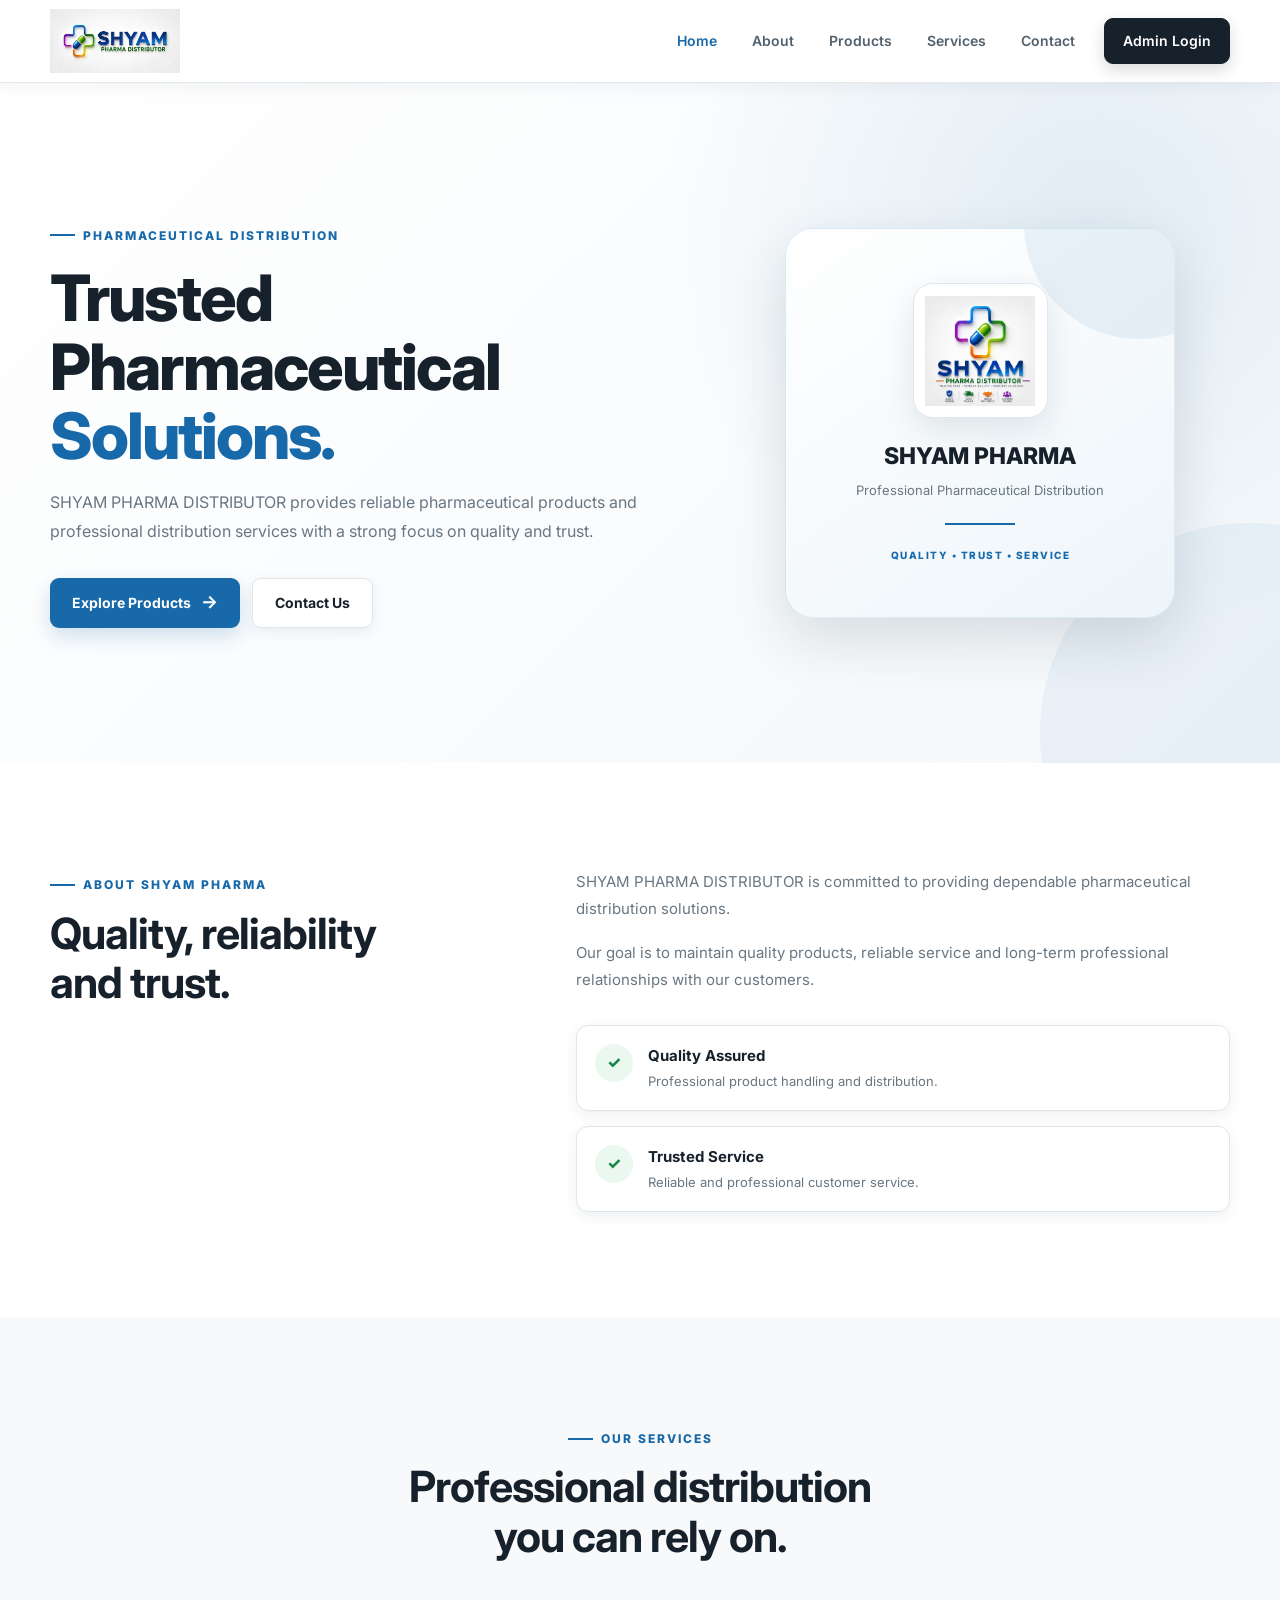
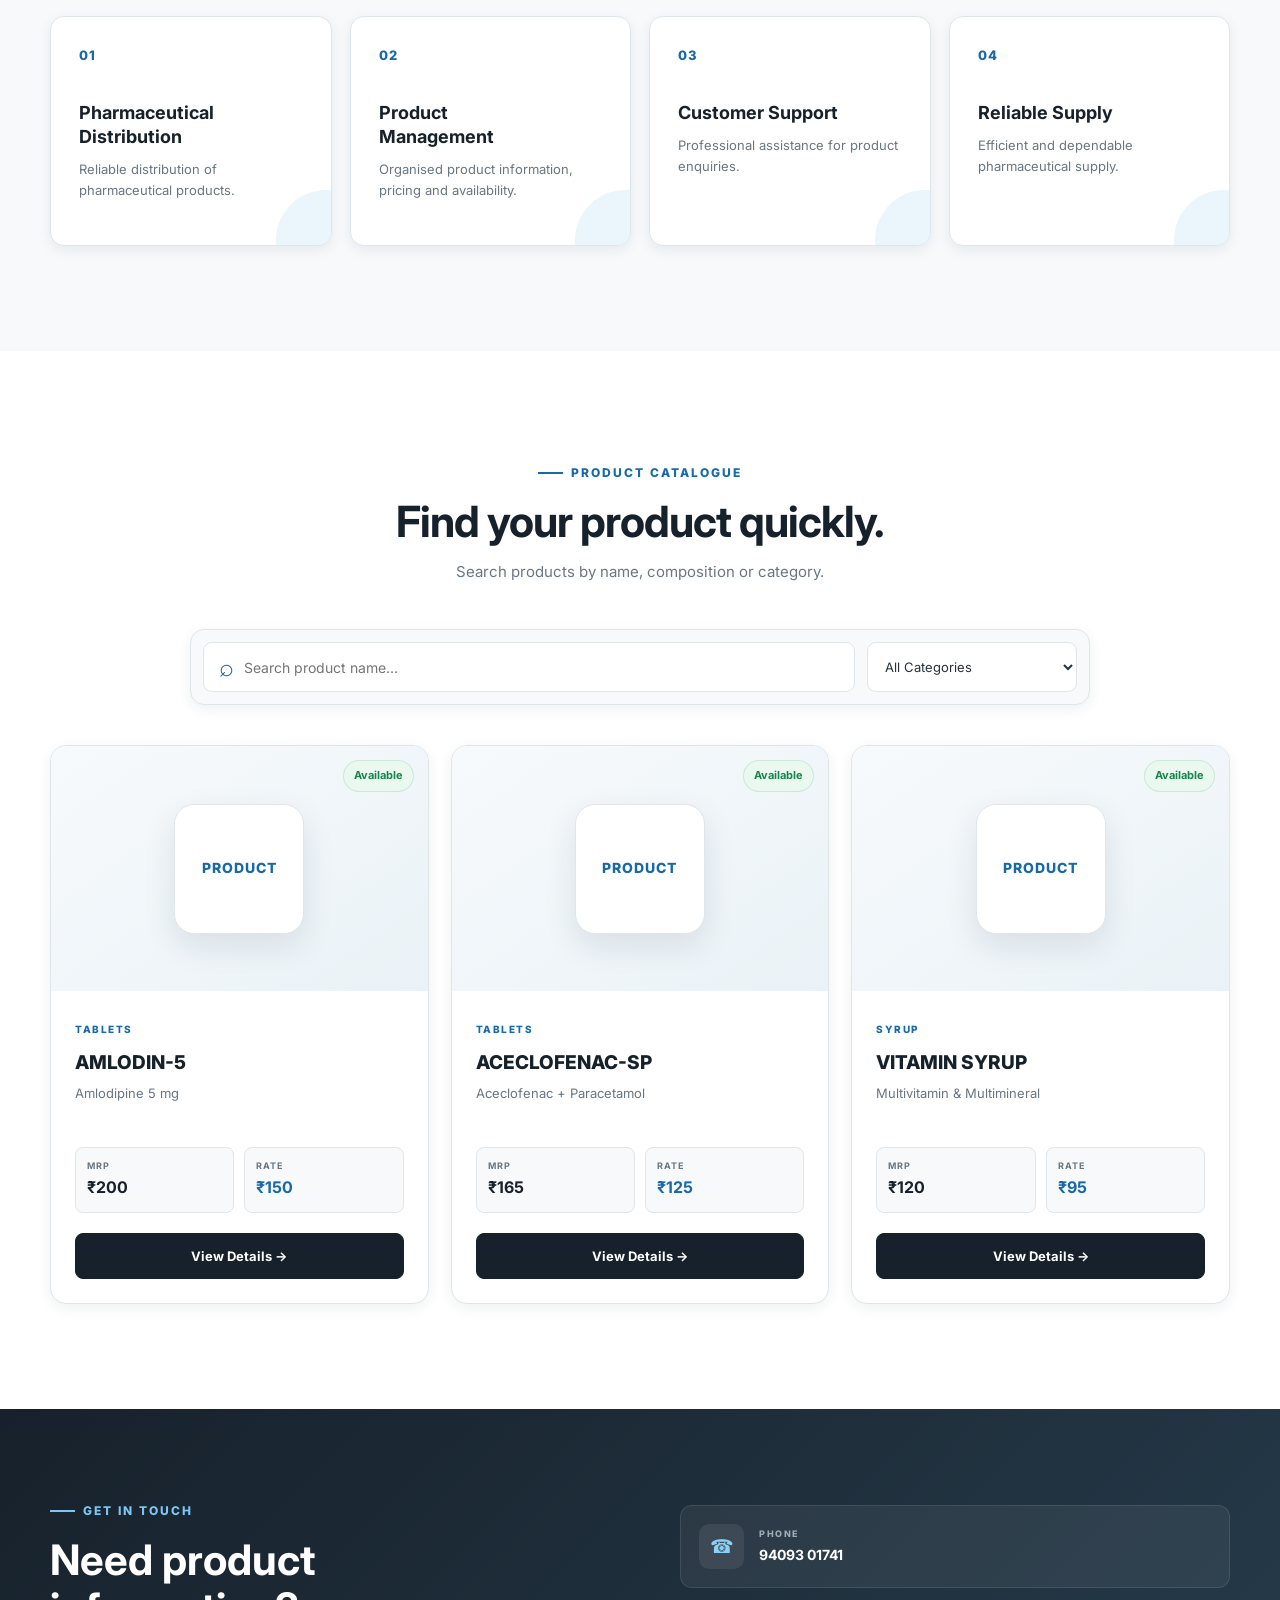
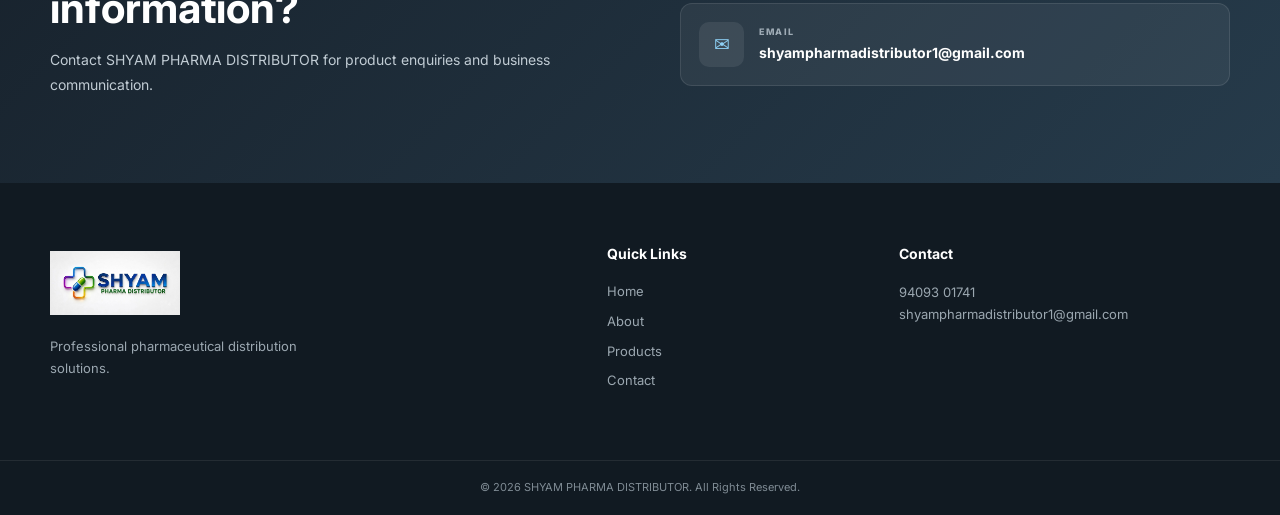
==== commit 5f33534e: "Update website pages and UI changes" ====
--- a/index.html
+++ b/index.html
@@ -26,7 +26,7 @@
 
             <!-- LOGO -->
             <a href="#home" class="logo">
-                <img src="d:\Test_Projects\logo.png" alt="" height="150" width="150">
+                <img src="logo.png" alt="" height="150" width="150">
             </a>
 
             <!-- NAVIGATION -->
@@ -109,7 +109,7 @@
                     <div class="hero-card">
 
                         <div class="medical-symbol">
-                            <img src="d:\Test_Projects\Shyam.png" alt="" height="150" width="150">
+                            <img src="Shyam.png" alt="" height="150" width="150">
                         </div>
 
                         <h2>
@@ -395,193 +395,7 @@
 
                 <div class="products-grid" id="productsGrid">
 
-                    <!-- PRODUCT CARD -->
-
-                    <article
-                        class="product-card"
-                        data-name="amlodin 5"
-                        data-category="tablets"
-                    >
-
-                        <div class="product-image">
-
-                            <div class="product-placeholder">
-                                PHARMA
-                            </div>
-
-                            <span class="stock-badge">
-                                Available
-                            </span>
-
-                        </div>
-
-
-                        <div class="product-info">
-
-                            <span class="product-category">
-                                TABLETS
-                            </span>
-
-                            <h3>
-                                AMLODIN-5
-                            </h3>
-
-                            <p>
-                                Amlodipine 5 mg
-                            </p>
-
-
-                            <div class="product-price">
-
-                                <div>
-                                    <small>MRP</small>
-                                    <strong>₹200</strong>
-                                </div>
-
-                                <div>
-                                    <small>RATE</small>
-                                    <strong>₹150</strong>
-                                </div>
-
-                            </div>
-
-
-                            <button
-                                class="details-button"
-                                onclick="openProduct('AMLODIN-5')"
-                            >
-                                View Details →
-                            </button>
-
-                        </div>
-
-                    </article>
-
-
-                    <!-- PRODUCT CARD -->
-
-                    <article
-                        class="product-card"
-                        data-name="aceclofenac sp"
-                        data-category="tablets"
-                    >
-
-                        <div class="product-image">
-
-                            <div class="product-placeholder">
-                                PHARMA
-                            </div>
-
-                            <span class="stock-badge">
-                                Available
-                            </span>
-
-                        </div>
-
-
-                        <div class="product-info">
-
-                            <span class="product-category">
-                                TABLETS
-                            </span>
-
-                            <h3>
-                                ACECLOFENAC-SP
-                            </h3>
-
-                            <p>
-                                Aceclofenac + Paracetamol
-                            </p>
-
-
-                            <div class="product-price">
-
-                                <div>
-                                    <small>MRP</small>
-                                    <strong>₹165</strong>
-                                </div>
-
-                                <div>
-                                    <small>RATE</small>
-                                    <strong>₹125</strong>
-                                </div>
-
-                            </div>
-
-
-                            <button
-                                class="details-button"
-                                onclick="openProduct('ACECLOFENAC-SP')"
-                            >
-                                View Details →
-                            </button>
-
-                        </div>
-
-                    </article>
-
-
-                    <!-- PRODUCT CARD -->
-
-                    <article
-                        class="product-card"
-                        data-name="vitamin syrup"
-                        data-category="syrup"
-                    >
-
-                        <div class="product-image">
-
-                            <div class="product-placeholder">
-                                PHARMA
-                            </div>
-
-                            <span class="stock-badge">
-                                Available
-                            </span>
-
-                        </div>
-
-
-                        <div class="product-info">
-
-                            <span class="product-category">
-                                SYRUP
-                            </span>
-
-                            <h3>
-                                VITAMIN SYRUP
-                            </h3>
-
-                            <p>
-                                Multivitamin & Multimineral
-                            </p>
-
-
-                            <div class="product-price">
-
-                                <div>
-                                    <small>MRP</small>
-                                    <strong>₹120</strong>
-                                </div>
-
-                                <div>
-                                    <small>RATE</small>
-                                    <strong>₹95</strong>
-                                </div>
-
-                            </div>
-
-
-                            <button
-                                class="details-button"
-                                onclick="openProduct('VITAMIN SYRUP')"
-                            >
-                                View Details →
-                            </button>
-
-                        </div>
-
-                    </article>
+                    <!-- Product cards are rendered from Supabase by script.js -->
 
                 </div>
 
@@ -897,6 +711,15 @@
     </div>
 
 
+    <!-- Supabase -->
+
+    <script src="https://cdn.jsdelivr.net/npm/@supabase/supabase-js@2.58.0/dist/umd/supabase.js"></script>
+
+    <script src="supabase-config.js"></script>
+
+    <script src="supabase-data.js"></script>
+
+
     <!-- JavaScript -->
 
     <script src="script.js"></script>
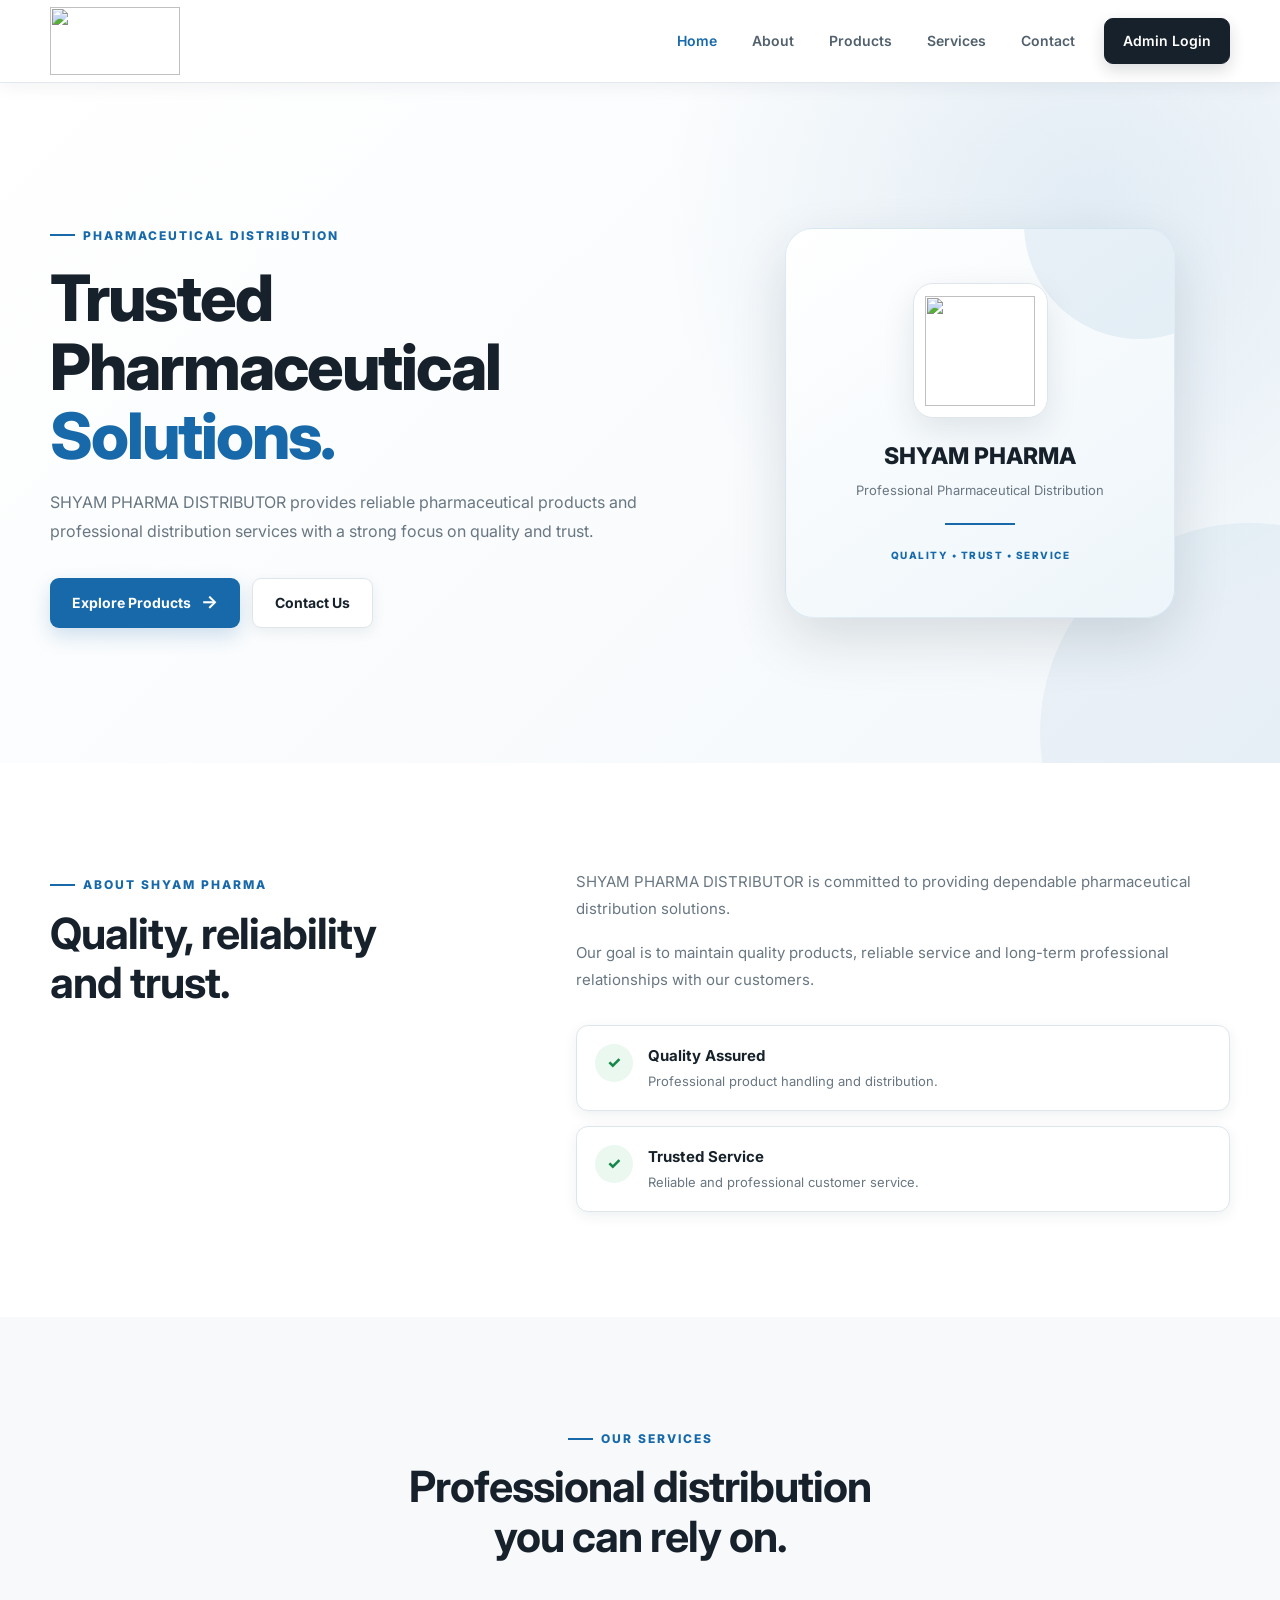
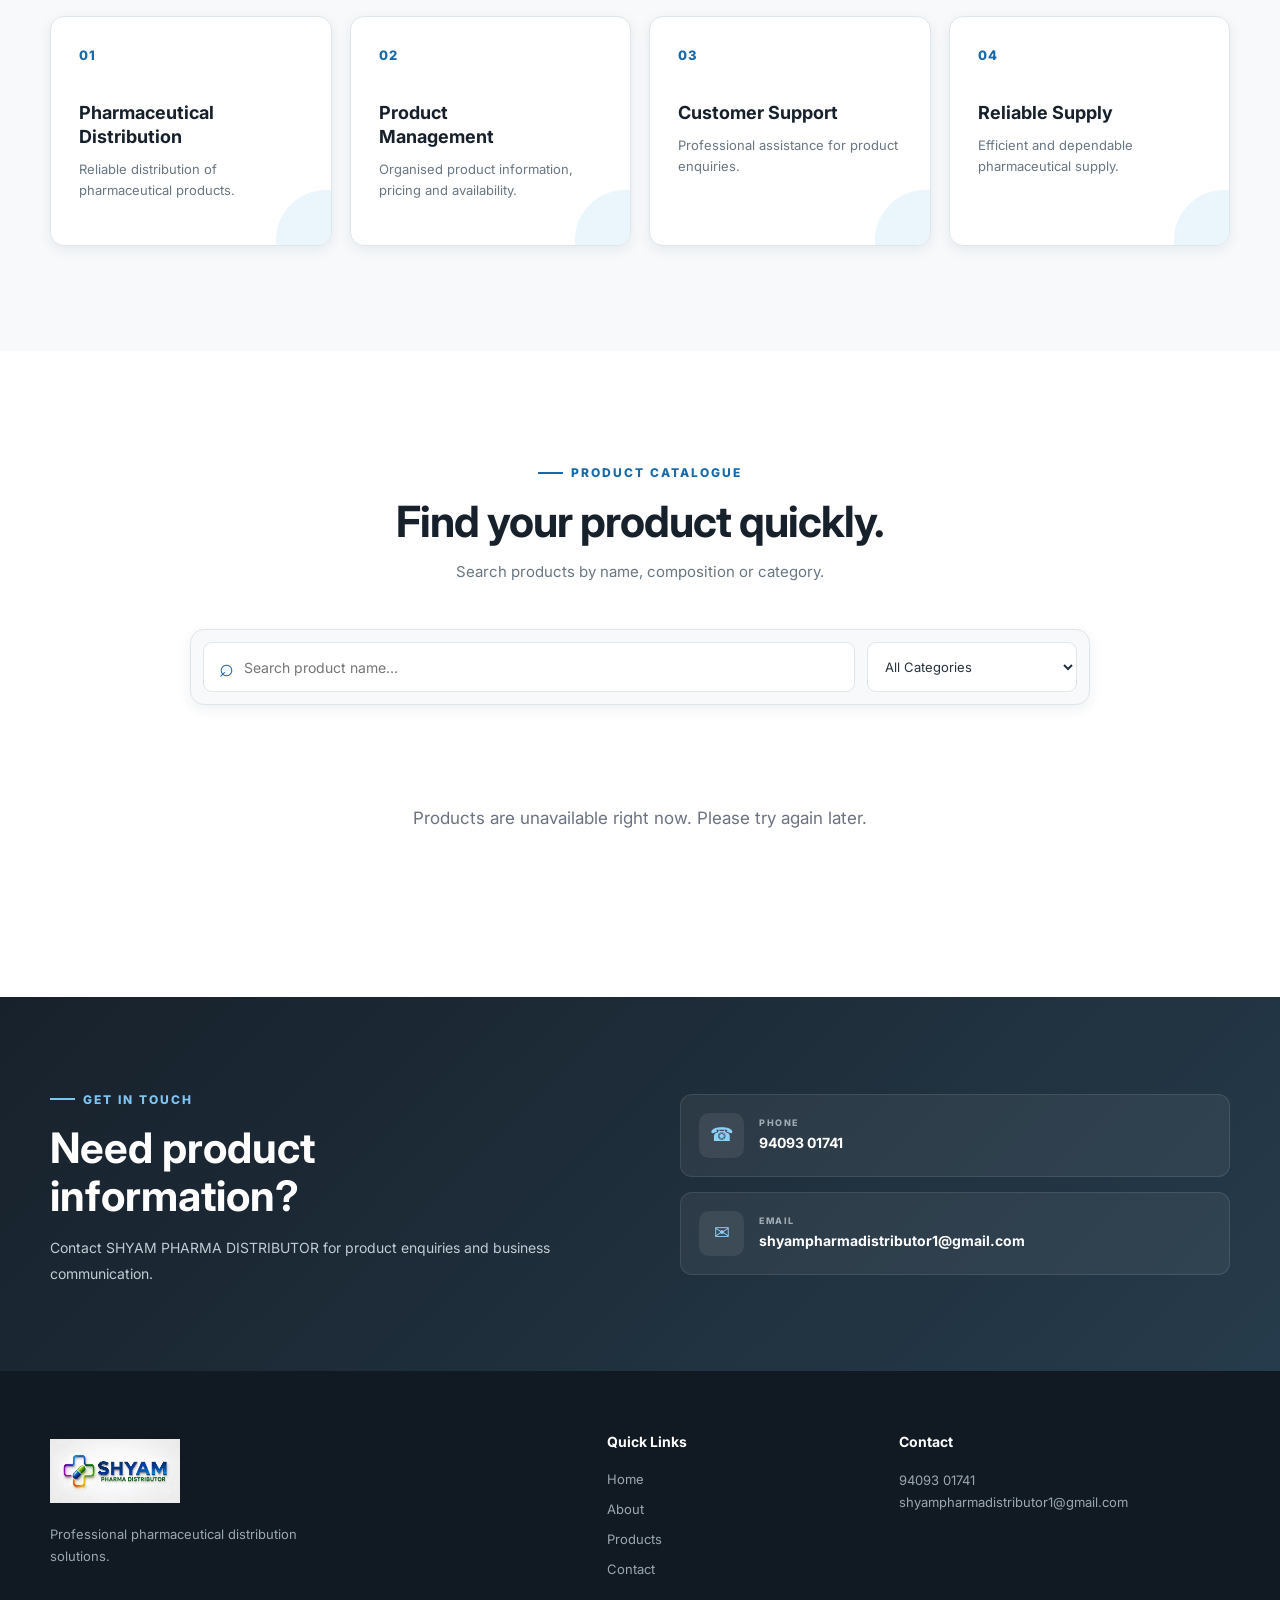
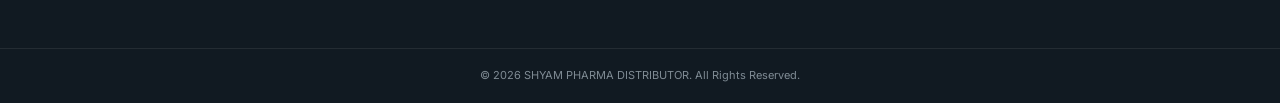
==== commit f73e496e: "supabase integration plus hosting config for github." ====
--- a/index.html
+++ b/index.html
@@ -26,7 +26,7 @@
 
             <!-- LOGO -->
             <a href="#home" class="logo">
-                <img src="logo.png" alt="" height="150" width="150">
+                <img src="d:\Test_Projects\logo.png" alt="" height="150" width="150">
             </a>
 
             <!-- NAVIGATION -->
@@ -109,7 +109,7 @@
                     <div class="hero-card">
 
                         <div class="medical-symbol">
-                            <img src="Shyam.png" alt="" height="150" width="150">
+                            <img src="d:\Test_Projects\Shyam.png" alt="" height="150" width="150">
                         </div>
 
                         <h2>
--- a/style.css
+++ b/style.css
@@ -3117,4 +3117,30 @@
     background:
         var(--primary);
 
-}+}
+
+/* =====================================================
+   PRODUCT GRID MESSAGES
+
+   Loading / empty / error states rendered by
+   displayProducts() in script.js.
+   ===================================================== */
+
+.products-message {
+
+    grid-column:
+        1 / -1;
+
+    padding:
+        60px 20px;
+
+    text-align:
+        center;
+
+    font-size:
+        17px;
+
+    color:
+        #6b7280;
+
+}
